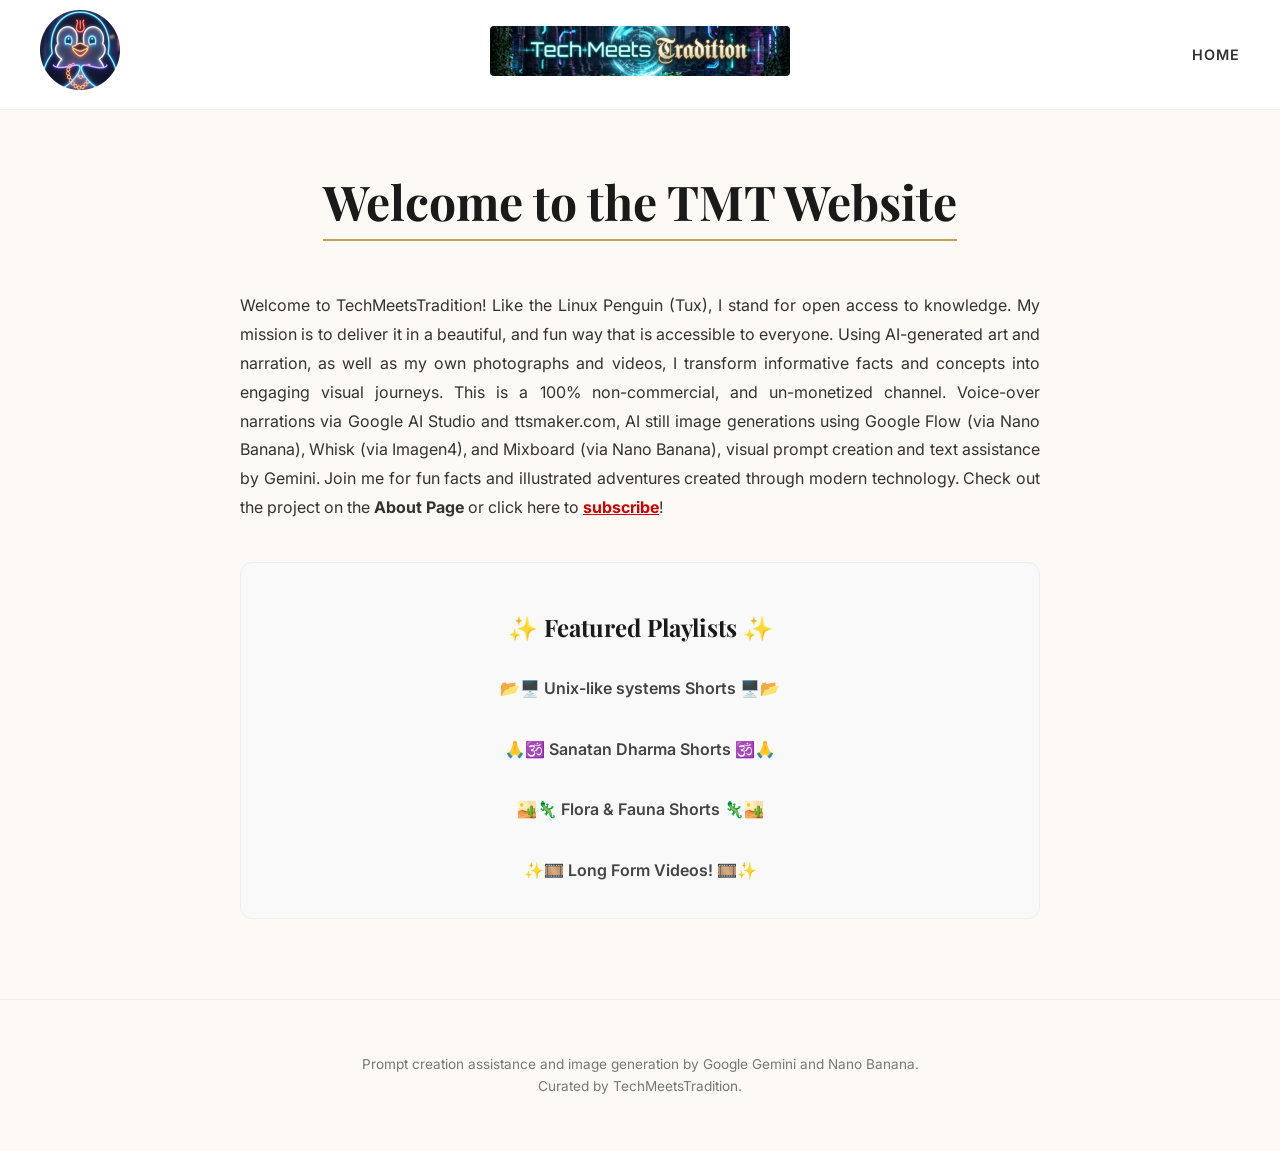
==== index.html @ a1132df7 "Update index.html" ====
<!DOCTYPE html>
<html lang="en">
<head>
    <link rel="icon" type="image/x-icon" href="favicon.png">
    <meta charset="UTF-8">
    <meta name="viewport" content="width=device-width, initial-scale=1.0">
    <title>Home | TechMeetsTradition</title>
    <link href="https://fonts.googleapis.com/css2?family=Inter:wght@400;600&family=Playfair+Display:wght@700&display=swap" rel="stylesheet">
    <link rel="stylesheet" href="style.css">
    <style>
        /* --- Unified Navigation Layout --- */
        .navbar-with-banner {
            display: flex;
            align-items: center;
            justify-content: space-between; 
            padding: 10px 40px;
            background: #fff;
            border-bottom: 1px solid #eee;
        }

        .logo-container {
            flex: 1;
            display: flex;
            align-items: center;
        }

        .nav-banner-container {
            flex: 2;
            text-align: center;
        }

        .nav-banner {
            width: 50%;
            max-width: 350px; 
            height: auto;
            border-radius: 4px;
        }

        .nav-links-container {
            flex: 1;
            display: flex;
            justify-content: flex-end;
        }

        .nav-links-container ul {
            list-style: none;
            display: flex;
            gap: 20px;
            margin: 0;
            padding: 0;
        }

        .nav-links-container ul li a {
            text-decoration: none;
            color: #333;
            font-weight: 600;
        }

        /* --- Page Content Styling --- */
        .container {
            max-width: 800px;
            margin: 0 auto;
            padding: 20px;
            text-align: center;
        }

        .hero-title {
            font-family: 'Playfair Display', serif;
            margin-bottom: 20px;
        }

        /* Justified Paragraph Style */
        .welcome-text {
            margin-top: 30px;
            text-align: justify;
            line-height: 1.8;
            font-family: 'Inter', sans-serif;
        }

        /* --- Playlist Styling --- */
        .playlist-container {
            margin-top: 40px;
            text-align: center;
            background: #f9f9f9;
            padding: 25px;
            border-radius: 12px;
            border: 1px solid #eee;
        }

        .playlist-list {
            display: flex;
            flex-direction: column;
            align-items: center;
            gap: 15px;
            list-style: none;
            padding: 0;
            margin-top: 20px;
        }

        .playlist-link {
            text-decoration: none;
            color: #444;
            font-weight: 600;
            display: inline-flex;
            align-items: center;
            justify-content: center;
            gap: 10px;
            padding: 10px 20px;
            transition: all 0.3s ease;
        }

        .playlist-link:hover {
            color: #000;
            transform: translateY(-2px); /* Subtle lift on hover */
        }

        footer {
            text-align: center;
            padding: 40px 20px;
            margin-top: 60px;
            font-size: 0.85rem;
            color: #777;
            border-top: 1px solid #eee;
        }

        /* Mobile Optimization */
        @media (max-width: 600px) {
            .navbar-with-banner {
                flex-direction: column;
                gap: 15px;
                padding: 20px;
            }
            .nav-banner {
                width: 80%;
            }
        }
    </style>
</head>
<body>
    <header>
        <nav class="navbar-with-banner">
            <div class="logo-container">
                <a href="index.html" class="logo">
                    <img src="logo.png" alt="TMT Logo" width="80" height="80">
                </a>
            </div>

            <div class="nav-banner-container">
                <img src="home-banner.png" alt="TMT Banner" class="nav-banner">
            </div>
            
            <div class="nav-links-container">
                <ul>
                    <li><a href="index.html">Home</a></li>
                </ul>
            </div>
        </nav>
    </header>

    <main class="container">
        <h1 class="hero-title">Welcome to the TMT Website</h1>
                    
        <p class="welcome-text">
            Welcome to TechMeetsTradition! Like the Linux Penguin (Tux), I stand for open access to knowledge. My mission is to deliver it in a beautiful, and fun way that is accessible to everyone. Using AI-generated art and narration, as well as my own photographs and videos, I transform informative facts and concepts into engaging visual journeys. This is a 100% non-commercial, and un-monetized channel. Voice-over narrations via Google AI Studio and ttsmaker.com, AI still image generations using Google Flow (via Nano Banana), Whisk (via Imagen4), and Mixboard (via Nano Banana), visual prompt creation and text assistance by Gemini. Join me for fun facts and illustrated adventures created through modern technology. Check out the project on the 
            <a href="about.html" style="font-weight: bold; text-decoration: none; color: #333;">About Page</a> 
            or click here to 
            <a href="https://www.youtube.com/@TechMeetsTradition?sub_confirmation=1" target="_blank" rel="noopener noreferrer" style="font-weight: bold; color: #d00000; text-decoration: underline;">subscribe</a>!
        </p>

        <section class="playlist-container">
            <h2>✨ Featured Playlists ✨</h2>
            <div class="playlist-list">
                <div class="playlist-item">
                    <a href="https://www.youtube.com/playlist?list=PLCsM7Yq1wKEprGdUoYETmpRadrOmhAMjU" class="playlist-link" target="_blank" rel="noopener noreferrer">
                        📂🖥️ Unix-like systems Shorts 🖥️📂
                    </a>
                </div>
                
                <div class="playlist-item">
                    <a href="https://www.youtube.com/playlist?list=PLCsM7Yq1wKEqEK9e3_RH8oAZPtl3FW5uE" class="playlist-link" target="_blank" rel="noopener noreferrer">
                        🙏🕉️ Sanatan Dharma Shorts 🕉️🙏
                    </a>
                </div>
                
                <div class="playlist-item">
                    <a href="https://www.youtube.com/playlist?list=PLCsM7Yq1wKEqV9-l3cn-IepVYEwx8weeL" class="playlist-link" target="_blank" rel="noopener noreferrer">
                        🏜️🦎 Flora & Fauna Shorts 🦎🏜️
                    </a>
                </div>
                
                <div class="playlist-item">
                    <a href="https://www.youtube.com/playlist?list=PLCsM7Yq1wKEqm3MjD9kMyBRKukQbRT2md" class="playlist-link" target="_blank" rel="noopener noreferrer">
                        ✨🎞️ Long Form Videos! 🎞️✨
                    </a>
                </div>
            </div>
        </section>
    </main>

    <footer>
        <p>Prompt creation assistance and image generation by Google Gemini and Nano Banana.<br>
        Curated by TechMeetsTradition.</p>
    </footer>
</body>
</html>
---- style.css ----
:root {
    --tech-dark: #1a1a1a;
    --tradition-parchment: #fdfaf5;
    --accent-gold: #c5a059;
    --text-main: #333;
    --font-header: 'Playfair Display', serif; /* Traditional */
    --font-ui: 'Inter', sans-serif; /* Tech */
}

body {
    margin: 0;
    padding: 0;
    background-color: var(--tradition-parchment);
    color: var(--text-main);
    font-family: var(--font-ui);
    line-height: 1.6;
}

/* Navigation Menu */
nav {
    background: var(--tech-dark);
    padding: 1rem 5%;
    display: flex;
    justify-content: space-between;
    align-items: center;
    position: sticky;
    top: 0;
    z-index: 1000;
}

nav .logo {
    color: var(--accent-gold);
    font-family: var(--font-header);
    font-size: 1.5rem;
    text-decoration: none;
    font-weight: bold;
}

nav ul {
    list-style: none;
    margin: 0;
    padding: 0;
    display: flex;
}

nav ul li {
    margin-left: 20px;
}

nav ul li a {
    color: #fff;
    text-decoration: none;
    font-size: 0.9rem;
    text-transform: uppercase;
    letter-spacing: 1px;
    transition: color 0.3s;
}

nav ul li a:hover {
    color: var(--accent-gold);
}

/* Layout Containers */
.container {
    max-width: 900px;
    margin: 60px auto;
    padding: 0 20px;
}

h1, h2 {
    font-family: var(--font-header);
    color: var(--tech-dark);
}

.hero-title {
    font-size: 3rem;
    border-bottom: 2px solid var(--accent-gold);
    display: inline-block;
    margin-bottom: 20px;
}
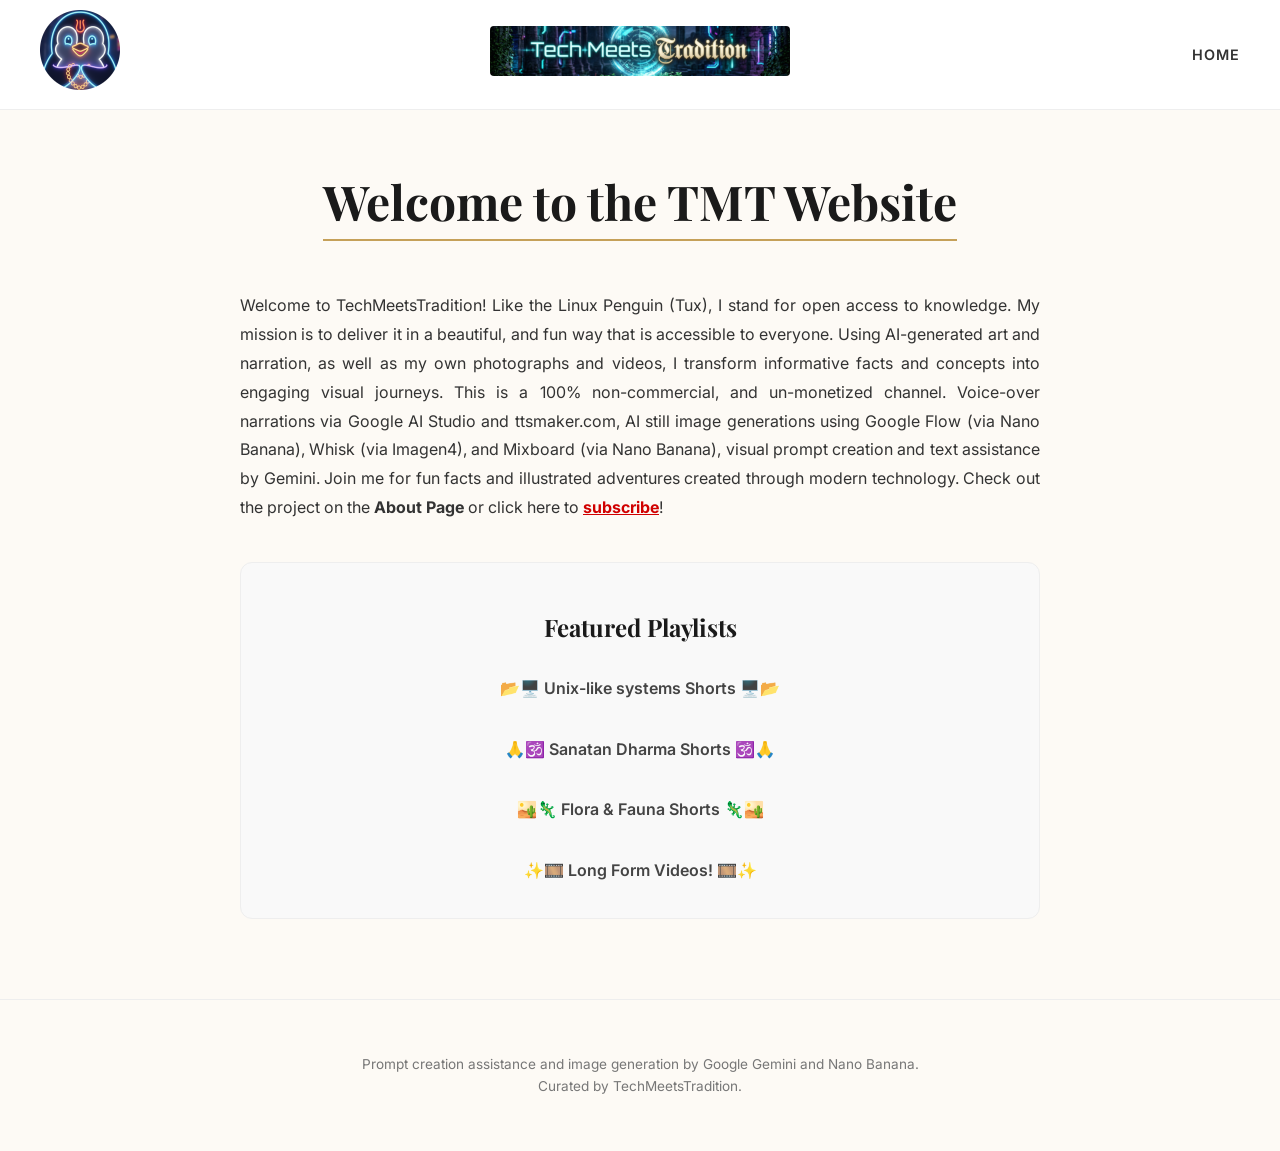
==== commit 65246626: "Update index.html" ====
--- a/index.html
+++ b/index.html
@@ -168,7 +168,7 @@
         </p>
 
         <section class="playlist-container">
-            <h2>✨ Featured Playlists ✨</h2>
+            <h2>Featured Playlists</h2>
             <div class="playlist-list">
                 <div class="playlist-item">
                     <a href="https://www.youtube.com/playlist?list=PLCsM7Yq1wKEprGdUoYETmpRadrOmhAMjU" class="playlist-link" target="_blank" rel="noopener noreferrer">
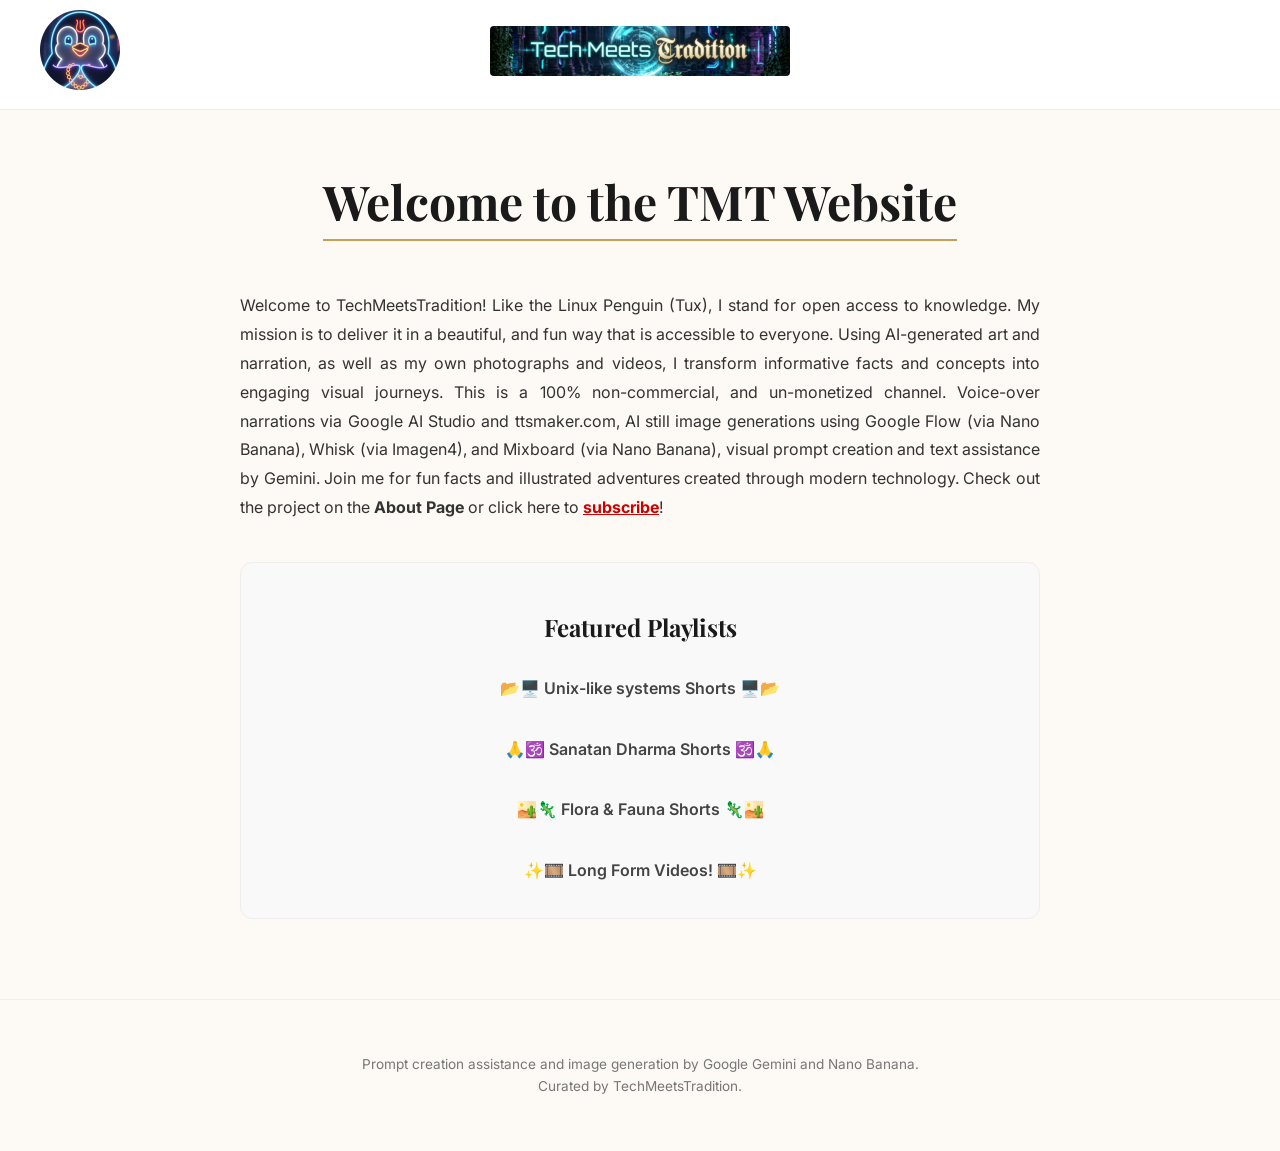
==== commit d4b0393e: "Update index.html" ====
--- a/index.html
+++ b/index.html
@@ -1,10 +1,10 @@
 <!DOCTYPE html>
 <html lang="en">
 <head>
-    <link rel="icon" type="image/x-icon" href="favicon.png">
     <meta charset="UTF-8">
     <meta name="viewport" content="width=device-width, initial-scale=1.0">
     <title>Home | TechMeetsTradition</title>
+    <link rel="icon" type="image/x-icon" href="favicon.png">
     <link href="https://fonts.googleapis.com/css2?family=Inter:wght@400;600&family=Playfair+Display:wght@700&display=swap" rel="stylesheet">
     <link rel="stylesheet" href="style.css">
     <style>
@@ -69,7 +69,6 @@
             margin-bottom: 20px;
         }
 
-        /* Justified Paragraph Style */
         .welcome-text {
             margin-top: 30px;
             text-align: justify;
@@ -111,7 +110,7 @@
 
         .playlist-link:hover {
             color: #000;
-            transform: translateY(-2px); /* Subtle lift on hover */
+            transform: translateY(-2px);
         }
 
         footer {
@@ -123,7 +122,6 @@
             border-top: 1px solid #eee;
         }
 
-        /* Mobile Optimization */
         @media (max-width: 600px) {
             .navbar-with-banner {
                 flex-direction: column;
@@ -151,8 +149,7 @@
             
             <div class="nav-links-container">
                 <ul>
-                    <li><a href="index.html">Home</a></li>
-                </ul>
+                    </ul>
             </div>
         </nav>
     </header>
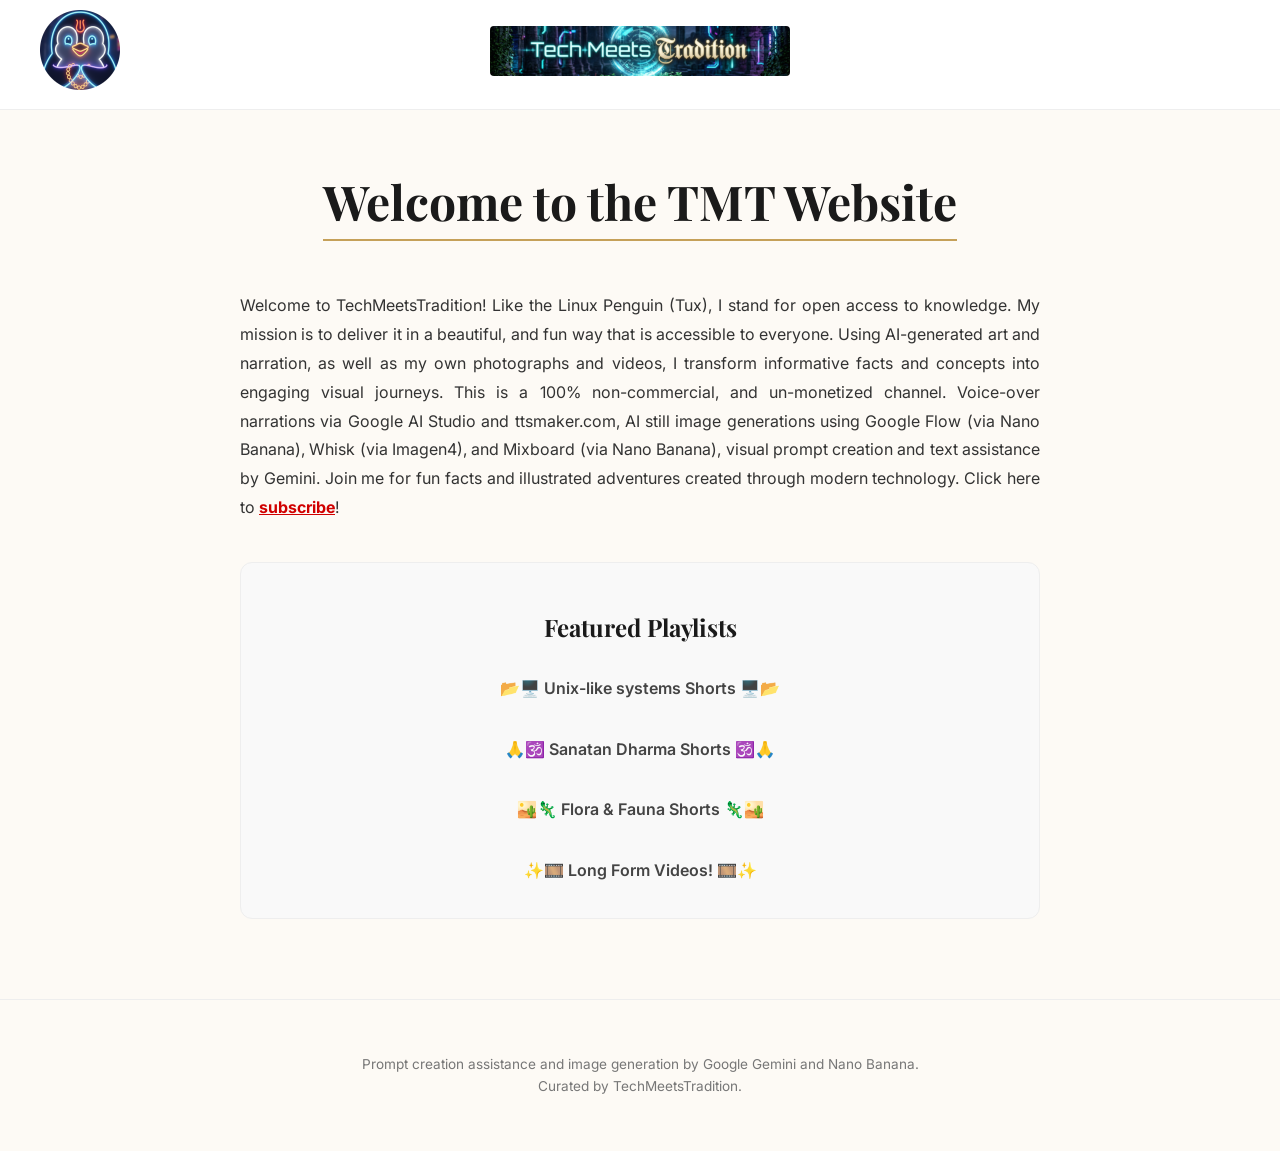
==== commit 203b17ab: "Update index.html" ====
--- a/index.html
+++ b/index.html
@@ -158,9 +158,7 @@
         <h1 class="hero-title">Welcome to the TMT Website</h1>
                     
         <p class="welcome-text">
-            Welcome to TechMeetsTradition! Like the Linux Penguin (Tux), I stand for open access to knowledge. My mission is to deliver it in a beautiful, and fun way that is accessible to everyone. Using AI-generated art and narration, as well as my own photographs and videos, I transform informative facts and concepts into engaging visual journeys. This is a 100% non-commercial, and un-monetized channel. Voice-over narrations via Google AI Studio and ttsmaker.com, AI still image generations using Google Flow (via Nano Banana), Whisk (via Imagen4), and Mixboard (via Nano Banana), visual prompt creation and text assistance by Gemini. Join me for fun facts and illustrated adventures created through modern technology. Check out the project on the 
-            <a href="about.html" style="font-weight: bold; text-decoration: none; color: #333;">About Page</a> 
-            or click here to 
+            Welcome to TechMeetsTradition! Like the Linux Penguin (Tux), I stand for open access to knowledge. My mission is to deliver it in a beautiful, and fun way that is accessible to everyone. Using AI-generated art and narration, as well as my own photographs and videos, I transform informative facts and concepts into engaging visual journeys. This is a 100% non-commercial, and un-monetized channel. Voice-over narrations via Google AI Studio and ttsmaker.com, AI still image generations using Google Flow (via Nano Banana), Whisk (via Imagen4), and Mixboard (via Nano Banana), visual prompt creation and text assistance by Gemini. Join me for fun facts and illustrated adventures created through modern technology. Click here to 
             <a href="https://www.youtube.com/@TechMeetsTradition?sub_confirmation=1" target="_blank" rel="noopener noreferrer" style="font-weight: bold; color: #d00000; text-decoration: underline;">subscribe</a>!
         </p>
 
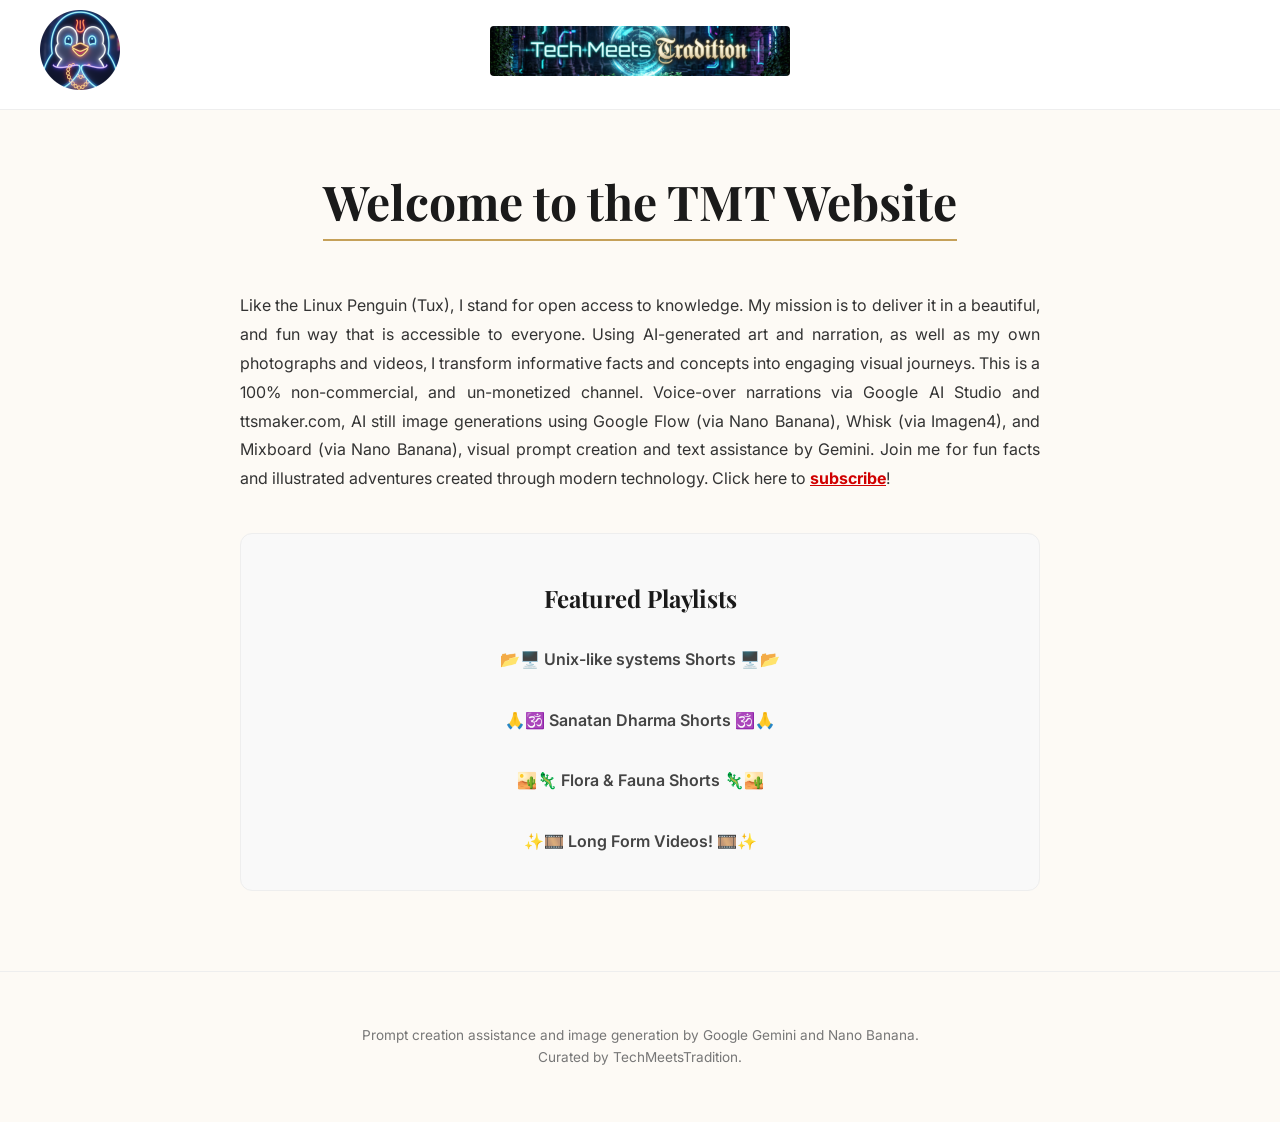
==== commit ca21e52f: "Update index.html" ====
--- a/index.html
+++ b/index.html
@@ -158,7 +158,7 @@
         <h1 class="hero-title">Welcome to the TMT Website</h1>
                     
         <p class="welcome-text">
-            Welcome to TechMeetsTradition! Like the Linux Penguin (Tux), I stand for open access to knowledge. My mission is to deliver it in a beautiful, and fun way that is accessible to everyone. Using AI-generated art and narration, as well as my own photographs and videos, I transform informative facts and concepts into engaging visual journeys. This is a 100% non-commercial, and un-monetized channel. Voice-over narrations via Google AI Studio and ttsmaker.com, AI still image generations using Google Flow (via Nano Banana), Whisk (via Imagen4), and Mixboard (via Nano Banana), visual prompt creation and text assistance by Gemini. Join me for fun facts and illustrated adventures created through modern technology. Click here to 
+            Like the Linux Penguin (Tux), I stand for open access to knowledge. My mission is to deliver it in a beautiful, and fun way that is accessible to everyone. Using AI-generated art and narration, as well as my own photographs and videos, I transform informative facts and concepts into engaging visual journeys. This is a 100% non-commercial, and un-monetized channel. Voice-over narrations via Google AI Studio and ttsmaker.com, AI still image generations using Google Flow (via Nano Banana), Whisk (via Imagen4), and Mixboard (via Nano Banana), visual prompt creation and text assistance by Gemini. Join me for fun facts and illustrated adventures created through modern technology. Click here to 
             <a href="https://www.youtube.com/@TechMeetsTradition?sub_confirmation=1" target="_blank" rel="noopener noreferrer" style="font-weight: bold; color: #d00000; text-decoration: underline;">subscribe</a>!
         </p>
 
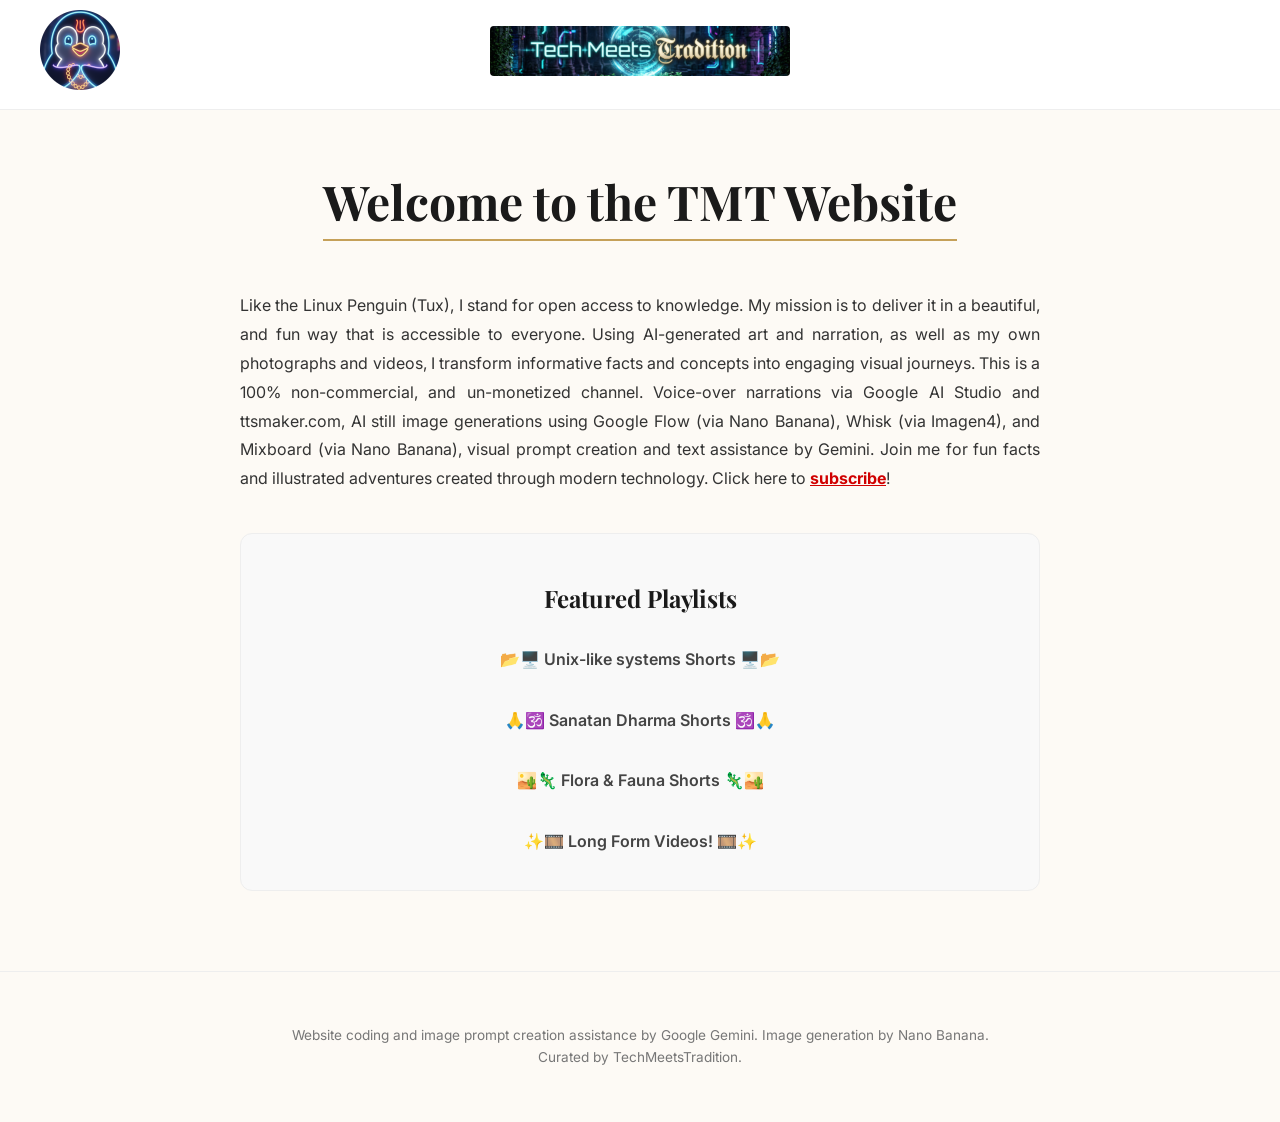
==== commit fd451ba6: "Update index.html" ====
--- a/index.html
+++ b/index.html
@@ -193,7 +193,7 @@
     </main>
 
     <footer>
-        <p>Prompt creation assistance and image generation by Google Gemini and Nano Banana.<br>
+        <p>Website coding and image prompt creation assistance by Google Gemini. Image generation by Nano Banana.<br>
         Curated by TechMeetsTradition.</p>
     </footer>
 </body>
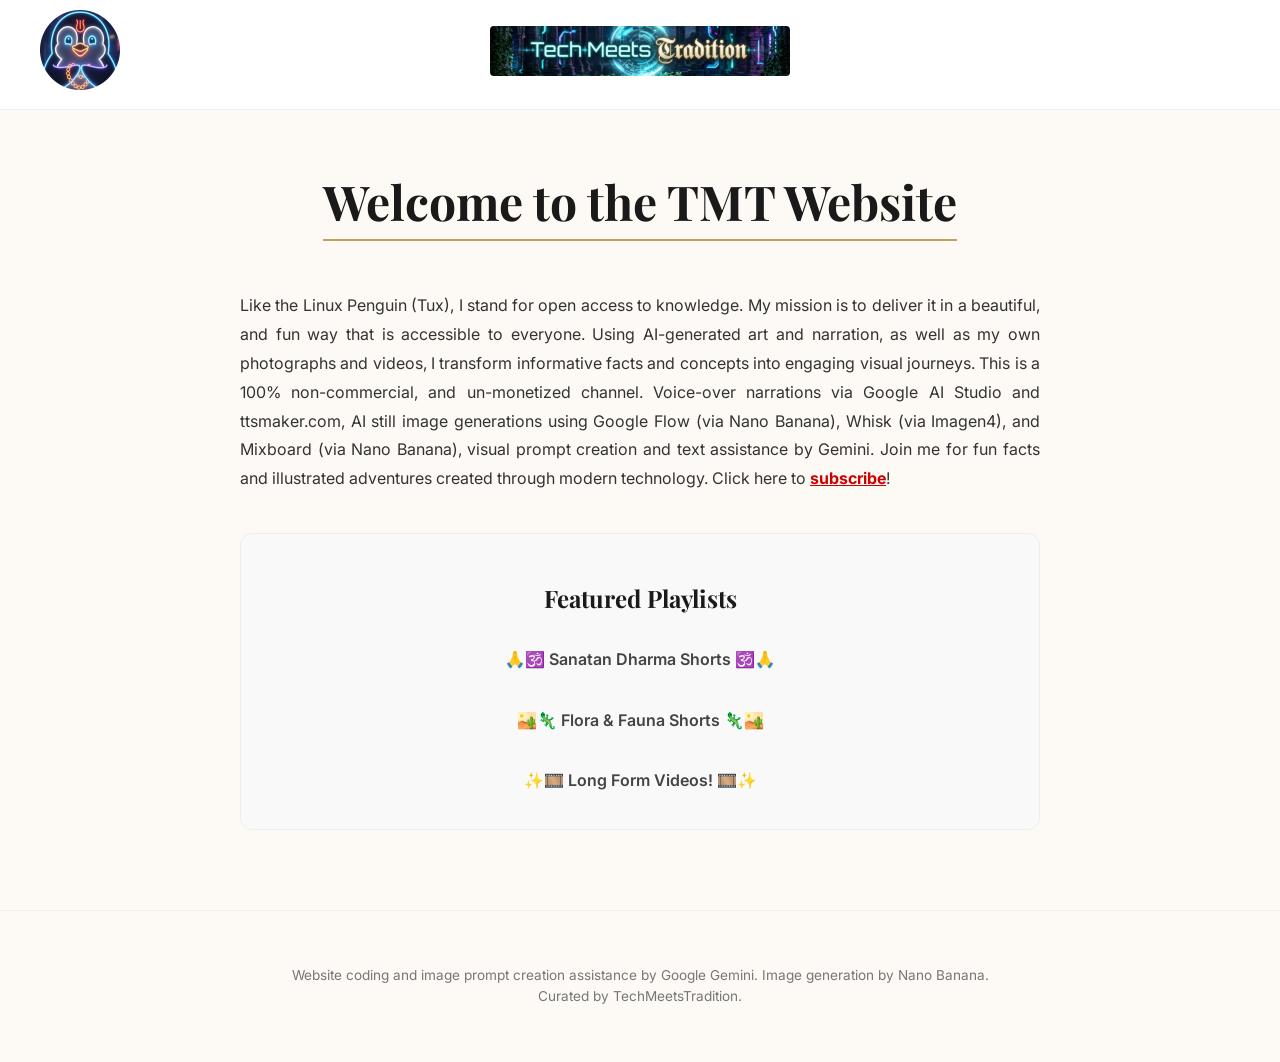
==== commit f0c82957: "Update index.html Remove a playlist" ====
--- a/index.html
+++ b/index.html
@@ -166,12 +166,6 @@
             <h2>Featured Playlists</h2>
             <div class="playlist-list">
                 <div class="playlist-item">
-                    <a href="https://www.youtube.com/playlist?list=PLCsM7Yq1wKEprGdUoYETmpRadrOmhAMjU" class="playlist-link" target="_blank" rel="noopener noreferrer">
-                        📂🖥️ Unix-like systems Shorts 🖥️📂
-                    </a>
-                </div>
-                
-                <div class="playlist-item">
                     <a href="https://www.youtube.com/playlist?list=PLCsM7Yq1wKEqEK9e3_RH8oAZPtl3FW5uE" class="playlist-link" target="_blank" rel="noopener noreferrer">
                         🙏🕉️ Sanatan Dharma Shorts 🕉️🙏
                     </a>
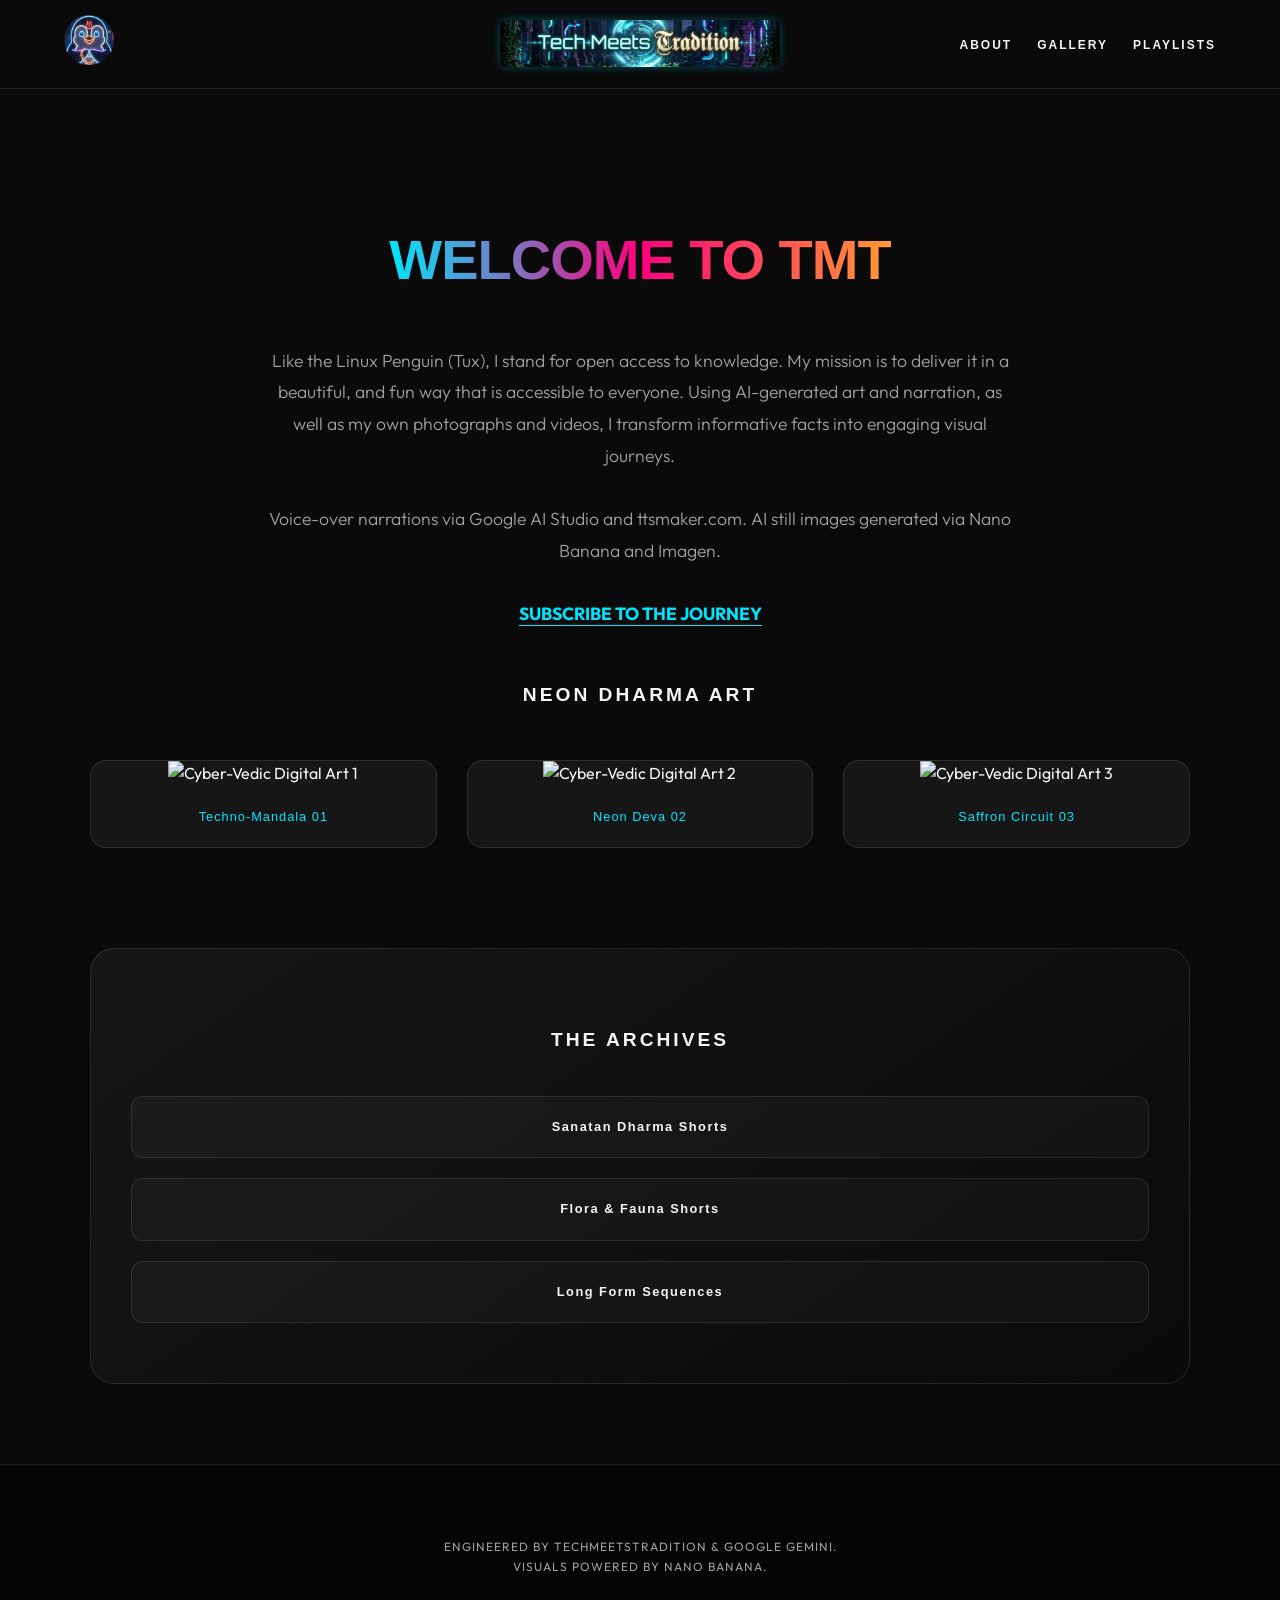
==== commit f392dc93: "Add files via upload" ====
--- a/index.html
+++ b/index.html
@@ -5,132 +5,234 @@
     <meta name="viewport" content="width=device-width, initial-scale=1.0">
     <title>Home | TechMeetsTradition</title>
     <link rel="icon" type="image/x-icon" href="favicon.png">
-    <link href="https://fonts.googleapis.com/css2?family=Inter:wght@400;600&family=Playfair+Display:wght@700&display=swap" rel="stylesheet">
-    <link rel="stylesheet" href="style.css">
+    <link href="https://fonts.googleapis.com/css2?family=Outfit:wght@300;400;600&family=Syncopate:wght@400;700&display=swap" rel="stylesheet">
     <style>
-        /* --- Unified Navigation Layout --- */
+        :root {
+            --tech-dark: #0a0a0a; /* Deeper black for higher contrast */
+            --card-bg: #161616;
+            --accent-cyan: #00e5ff; 
+            --accent-saffron: #ff9933; 
+            --accent-magenta: #ff007f; 
+            --text-main: #f5f5f5;
+            --text-muted: #a0a0a0;
+            --font-header: 'Syncopate', sans-serif;
+            --font-ui: 'Outfit', sans-serif;
+            --glass-border: rgba(255, 255, 255, 0.1);
+        }
+
+        body {
+            margin: 0;
+            padding: 0;
+            background-color: var(--tech-dark);
+            color: var(--text-main);
+            font-family: var(--font-ui);
+            line-height: 1.6;
+            scroll-behavior: smooth;
+            -webkit-font-smoothing: antialiased;
+        }
+
+        /* --- Navigation --- */
         .navbar-with-banner {
             display: flex;
             align-items: center;
             justify-content: space-between; 
-            padding: 10px 40px;
-            background: #fff;
-            border-bottom: 1px solid #eee;
-        }
-
-        .logo-container {
-            flex: 1;
-            display: flex;
-            align-items: center;
-        }
-
-        .nav-banner-container {
-            flex: 2;
-            text-align: center;
-        }
-
-        .nav-banner {
-            width: 50%;
-            max-width: 350px; 
-            height: auto;
-            border-radius: 4px;
-        }
-
-        .nav-links-container {
-            flex: 1;
-            display: flex;
-            justify-content: flex-end;
-        }
-
+            padding: 15px 5%;
+            background: rgba(10, 10, 10, 0.8);
+            backdrop-filter: blur(12px); /* Modern glassmorphism */
+            border-bottom: 1px solid var(--glass-border);
+            position: sticky;
+            top: 0;
+            z-index: 1000;
+        }
+
+        .logo-container { flex: 1; }
+        .logo img { transition: transform 0.3s ease; }
+        .logo img:hover { transform: rotate(5deg) scale(1.05); }
+
+        .nav-banner-container { 
+            flex: 2; 
+            display: flex; 
+            justify-content: center;
+        }
+        .nav-banner { 
+            width: 100%; 
+            max-width: 280px; 
+            height: auto; 
+            border-radius: 6px;
+            filter: drop-shadow(0 0 5px rgba(0, 229, 255, 0.3));
+        }
+
+        .nav-links-container { flex: 1; }
         .nav-links-container ul {
             list-style: none;
             display: flex;
-            gap: 20px;
+            gap: 25px;
             margin: 0;
             padding: 0;
+            justify-content: flex-end;
         }
 
         .nav-links-container ul li a {
             text-decoration: none;
-            color: #333;
+            color: var(--text-main);
             font-weight: 600;
-        }
-
-        /* --- Page Content Styling --- */
+            font-size: 0.75rem;
+            text-transform: uppercase;
+            letter-spacing: 2px;
+            transition: all 0.3s ease;
+            font-family: var(--font-header);
+        }
+
+        .nav-links-container ul li a:hover { 
+            color: var(--accent-cyan); 
+            text-shadow: 0 0 10px var(--accent-cyan);
+        }
+
+        /* --- Layout --- */
         .container {
-            max-width: 800px;
+            max-width: 1100px;
             margin: 0 auto;
-            padding: 20px;
+            padding: 80px 20px;
             text-align: center;
         }
 
-        .hero-title {
-            font-family: 'Playfair Display', serif;
-            margin-bottom: 20px;
+        h1, h2 { 
+            font-family: var(--font-header); 
+            text-transform: uppercase;
+            letter-spacing: -1px;
+        }
+        
+        .hero-title { 
+            font-size: clamp(1.5rem, 5vw, 3.5rem); /* Responsive sizing */
+            margin-bottom: 30px; 
+            background: linear-gradient(90deg, var(--accent-cyan), var(--accent-magenta), var(--accent-saffron));
+            -webkit-background-clip: text;
+            -webkit-text-fill-color: transparent;
+            display: inline-block; 
+            padding-bottom: 10px;
+            font-weight: 700;
+        }
+
+        h2 {
+            color: var(--text-main);
+            font-size: 1.2rem;
+            letter-spacing: 3px;
+            margin-bottom: 40px;
         }
 
         .welcome-text {
-            margin-top: 30px;
-            text-align: justify;
+            margin: 0 auto 50px;
+            max-width: 750px;
+            text-align: center; /* Modern look often favors centered body text for short blurbs */
             line-height: 1.8;
-            font-family: 'Inter', sans-serif;
-        }
-
-        /* --- Playlist Styling --- */
+            color: var(--text-muted);
+            font-size: 1.1rem;
+            font-weight: 300;
+        }
+
+        /* --- Gallery Section --- */
+        .gallery-grid {
+            display: grid;
+            grid-template-columns: repeat(auto-fit, minmax(300px, 1fr));
+            gap: 30px;
+            margin-top: 50px;
+        }
+
+        .gallery-item {
+            background: var(--card-bg);
+            border-radius: 16px;
+            overflow: hidden;
+            border: 1px solid var(--glass-border);
+            transition: all 0.5s cubic-bezier(0.175, 0.885, 0.32, 1.275);
+            position: relative;
+        }
+
+        .gallery-item img { 
+            width: 100%; 
+            height: 250px; 
+            object-fit: cover; 
+            filter: grayscale(20%);
+            transition: all 0.5s ease;
+        }
+
+        .gallery-item:hover img {
+            filter: grayscale(0%);
+            transform: scale(1.05);
+        }
+
+        .gallery-item p { 
+            padding: 20px; 
+            font-size: 0.8rem; 
+            font-family: var(--font-header);
+            letter-spacing: 1px;
+            color: var(--accent-cyan);
+            margin: 0; 
+        }
+
+        /* --- Playlist Section --- */
         .playlist-container {
-            margin-top: 40px;
-            text-align: center;
-            background: #f9f9f9;
-            padding: 25px;
-            border-radius: 12px;
-            border: 1px solid #eee;
+            margin-top: 100px;
+            background: linear-gradient(145deg, #161616, #0a0a0a);
+            padding: 60px 40px;
+            border-radius: 24px;
+            border: 1px solid var(--glass-border);
         }
 
         .playlist-list {
             display: flex;
             flex-direction: column;
-            align-items: center;
-            gap: 15px;
-            list-style: none;
-            padding: 0;
-            margin-top: 20px;
+            gap: 20px;
+            margin-top: 30px;
         }
 
         .playlist-link {
             text-decoration: none;
-            color: #444;
+            color: var(--text-main);
             font-weight: 600;
-            display: inline-flex;
+            padding: 20px;
+            border-radius: 12px;
+            background: rgba(255, 255, 255, 0.03);
+            border: 1px solid var(--glass-border);
+            transition: all 0.3s ease;
+            display: flex;
             align-items: center;
             justify-content: center;
-            gap: 10px;
-            padding: 10px 20px;
-            transition: all 0.3s ease;
-        }
-
-        .playlist-link:hover {
-            color: #000;
-            transform: translateY(-2px);
-        }
-
+            letter-spacing: 1.5px;
+            font-family: var(--font-header);
+            font-size: 0.8rem;
+        }
+
+        .playlist-link:hover { 
+            background: rgba(0, 229, 255, 0.1);
+            color: var(--accent-cyan); 
+            border-color: var(--accent-cyan);
+            transform: translateX(10px);
+        }
+
+        /* --- Footer --- */
         footer {
-            text-align: center;
-            padding: 40px 20px;
-            margin-top: 60px;
-            font-size: 0.85rem;
-            color: #777;
-            border-top: 1px solid #eee;
-        }
-
-        @media (max-width: 600px) {
-            .navbar-with-banner {
-                flex-direction: column;
-                gap: 15px;
+            padding: 60px 20px;
+            font-size: 0.75rem;
+            color: var(--text-muted);
+            border-top: 1px solid var(--glass-border);
+            text-align: center; 
+            background: #050505;
+            letter-spacing: 1px;
+            text-transform: uppercase;
+        }
+
+        /* Responsive Fixes */
+        @media (max-width: 850px) {
+            .navbar-with-banner { 
+                flex-direction: column; 
+                gap: 20px; 
                 padding: 20px;
             }
-            .nav-banner {
-                width: 80%;
+            .nav-links-container ul { 
+                justify-content: center; 
+                gap: 15px;
             }
+            .nav-banner-container { order: -1; } /* Banner on top for mobile */
         }
     </style>
 </head>
@@ -139,56 +241,65 @@
         <nav class="navbar-with-banner">
             <div class="logo-container">
                 <a href="index.html" class="logo">
-                    <img src="logo.png" alt="TMT Logo" width="80" height="80">
+                    <img src="logo.png" alt="TMT Logo" width="50" height="50">
                 </a>
             </div>
-
             <div class="nav-banner-container">
                 <img src="home-banner.png" alt="TMT Banner" class="nav-banner">
             </div>
-            
             <div class="nav-links-container">
                 <ul>
-                    </ul>
+                    <li><a href="#about">About</a></li>
+                    <li><a href="#gallery">Gallery</a></li>
+                    <li><a href="#playlists">Playlists</a></li>
+                </ul>
             </div>
         </nav>
     </header>
 
     <main class="container">
-        <h1 class="hero-title">Welcome to the TMT Website</h1>
-                    
-        <p class="welcome-text">
-            Like the Linux Penguin (Tux), I stand for open access to knowledge. My mission is to deliver it in a beautiful, and fun way that is accessible to everyone. Using AI-generated art and narration, as well as my own photographs and videos, I transform informative facts and concepts into engaging visual journeys. This is a 100% non-commercial, and un-monetized channel. Voice-over narrations via Google AI Studio and ttsmaker.com, AI still image generations using Google Flow (via Nano Banana), Whisk (via Imagen4), and Mixboard (via Nano Banana), visual prompt creation and text assistance by Gemini. Join me for fun facts and illustrated adventures created through modern technology. Click here to 
-            <a href="https://www.youtube.com/@TechMeetsTradition?sub_confirmation=1" target="_blank" rel="noopener noreferrer" style="font-weight: bold; color: #d00000; text-decoration: underline;">subscribe</a>!
-        </p>
-
-        <section class="playlist-container">
-            <h2>Featured Playlists</h2>
+        <section id="about">
+            <h1 class="hero-title">Welcome to TMT</h1>
+            <p class="welcome-text">
+                Like the Linux Penguin (Tux), I stand for open access to knowledge. My mission is to deliver it in a beautiful, and fun way that is accessible to everyone. Using AI-generated art and narration, as well as my own photographs and videos, I transform informative facts into engaging visual journeys. 
+                <br><br>
+                Voice-over narrations via Google AI Studio and ttsmaker.com. AI still images generated via Nano Banana and Imagen.
+                <br><br>
+                <a href="https://www.youtube.com/@TechMeetsTradition?sub_confirmation=1" target="_blank" rel="noopener noreferrer" style="font-weight: bold; color: var(--accent-cyan); text-decoration: none; border-bottom: 1px solid var(--accent-cyan);">SUBSCRIBE TO THE JOURNEY</a>
+            </p>
+        </section>
+
+        <section id="gallery">
+            <h2>Neon Dharma Art</h2>
+            <div class="gallery-grid">
+                <div class="gallery-item">
+                    <img src="art1.WebP" alt="Cyber-Vedic Digital Art 1">
+                    <p>Techno-Mandala 01</p>
+                </div>
+                <div class="gallery-item">
+                    <img src="art2.WebP" alt="Cyber-Vedic Digital Art 2">
+                    <p>Neon Deva 02</p>
+                </div>
+                <div class="gallery-item">
+                    <img src="art3.WebP" alt="Cyber-Vedic Digital Art 3">
+                    <p>Saffron Circuit 03</p>
+                </div>
+            </div>
+        </section>
+
+        <section id="playlists" class="playlist-container">
+            <h2>The Archives</h2>
             <div class="playlist-list">
-                <div class="playlist-item">
-                    <a href="https://www.youtube.com/playlist?list=PLCsM7Yq1wKEqEK9e3_RH8oAZPtl3FW5uE" class="playlist-link" target="_blank" rel="noopener noreferrer">
-                        🙏🕉️ Sanatan Dharma Shorts 🕉️🙏
-                    </a>
-                </div>
-                
-                <div class="playlist-item">
-                    <a href="https://www.youtube.com/playlist?list=PLCsM7Yq1wKEqV9-l3cn-IepVYEwx8weeL" class="playlist-link" target="_blank" rel="noopener noreferrer">
-                        🏜️🦎 Flora & Fauna Shorts 🦎🏜️
-                    </a>
-                </div>
-                
-                <div class="playlist-item">
-                    <a href="https://www.youtube.com/playlist?list=PLCsM7Yq1wKEqm3MjD9kMyBRKukQbRT2md" class="playlist-link" target="_blank" rel="noopener noreferrer">
-                        ✨🎞️ Long Form Videos! 🎞️✨
-                    </a>
-                </div>
+                <a href="https://www.youtube.com/playlist?list=PLCsM7Yq1wKEqEK9e3_RH8oAZPtl3FW5uE" class="playlist-link" target="_blank">Sanatan Dharma Shorts</a>
+                <a href="https://www.youtube.com/playlist?list=PLCsM7Yq1wKEqV9-l3cn-IepVYEwx8weeL" class="playlist-link" target="_blank">Flora & Fauna Shorts</a>
+                <a href="https://www.youtube.com/playlist?list=PLCsM7Yq1wKEqm3MjD9kMyBRKukQbRT2md" class="playlist-link" target="_blank">Long Form Sequences</a>
             </div>
         </section>
     </main>
 
     <footer>
-        <p>Website coding and image prompt creation assistance by Google Gemini. Image generation by Nano Banana.<br>
-        Curated by TechMeetsTradition.</p>
+        <p>Engineered by TechMeetsTradition & Google Gemini. <br>
+        Visuals powered by Nano Banana.</p>
     </footer>
 </body>
 </html>
